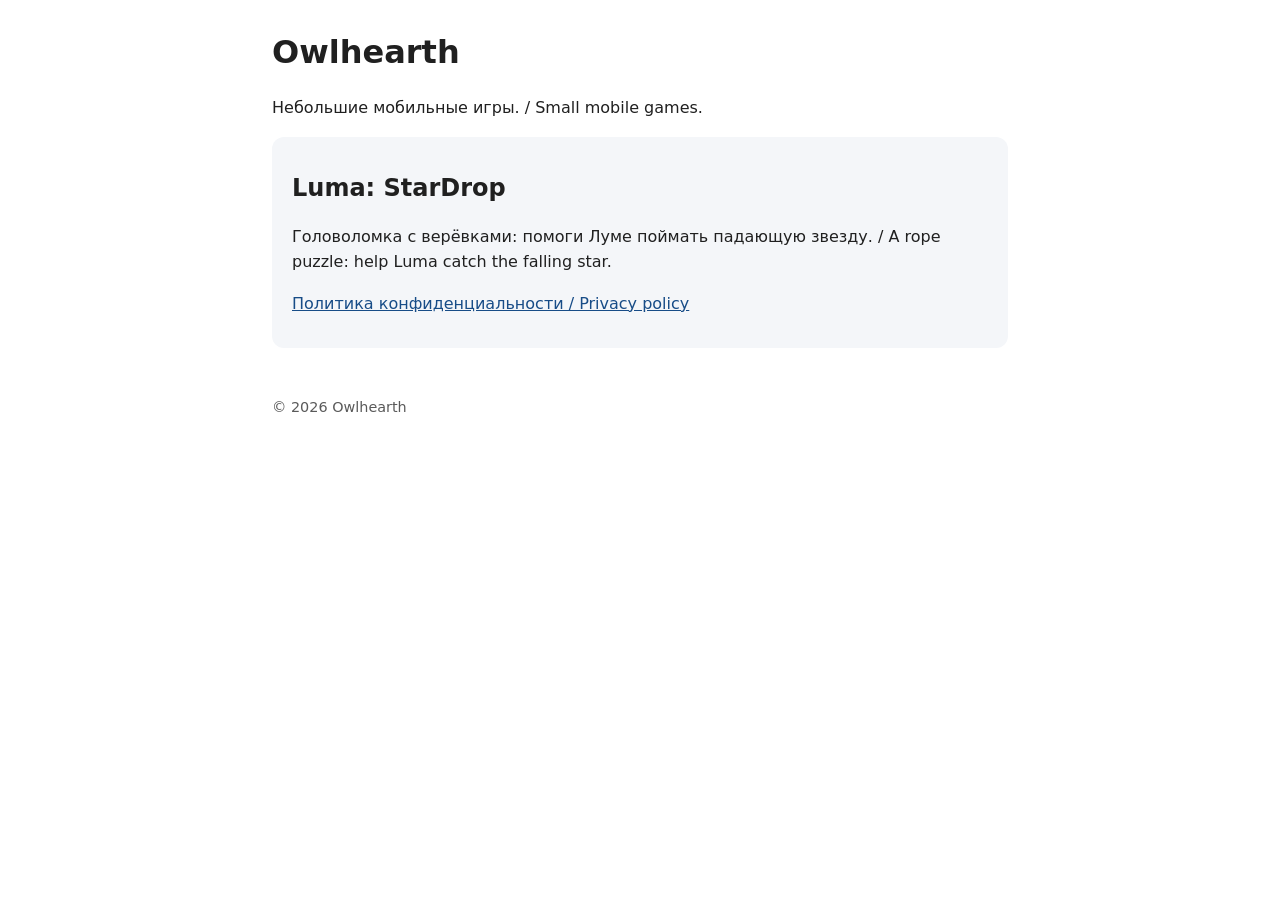
==== index.html @ 0231d5a2 "Owlhearth site: home page and Luma privacy policy" ====
<!doctype html>
<html lang="ru">
<head>
  <meta charset="utf-8">
  <meta name="viewport" content="width=device-width, initial-scale=1">
  <title>Owlhearth</title>
  <link rel="stylesheet" href="style.css">
</head>
<body>
  <h1>Owlhearth</h1>
  <p>Небольшие мобильные игры. / Small mobile games.</p>
  <div class="card">
    <h2>Luma: StarDrop</h2>
    <p>Головоломка с верёвками: помоги Луме поймать падающую звезду. / A rope puzzle: help Luma catch the falling star.</p>
    <p><a href="stardrop/privacy-policy.html">Политика конфиденциальности / Privacy policy</a></p>
  </div>
  <footer>&copy; 2026 Owlhearth</footer>
</body>
</html>
---- style.css ----
:root { --bg:#fff; --fg:#202020; --link:#174c87; --muted:#5a5a5a; --card:#f4f6f9; }
@media (prefers-color-scheme: dark) { :root { --bg:#14161a; --fg:#e8e8e8; --link:#8ab4f8; --muted:#a0a0a0; --card:#1d2026; } }
body { max-width: 46rem; margin: 2rem auto; padding: 0 1rem; font: 1rem/1.6 system-ui, sans-serif; color: var(--fg); background: var(--bg); }
a { color: var(--link); overflow-wrap: anywhere; }
h1, h2, h3 { line-height: 1.3; }
.card { background: var(--card); border-radius: 12px; padding: 1rem 1.25rem; margin: 1rem 0; }
.muted { color: var(--muted); }
footer { margin-top: 3rem; font-size: .9rem; color: var(--muted); }
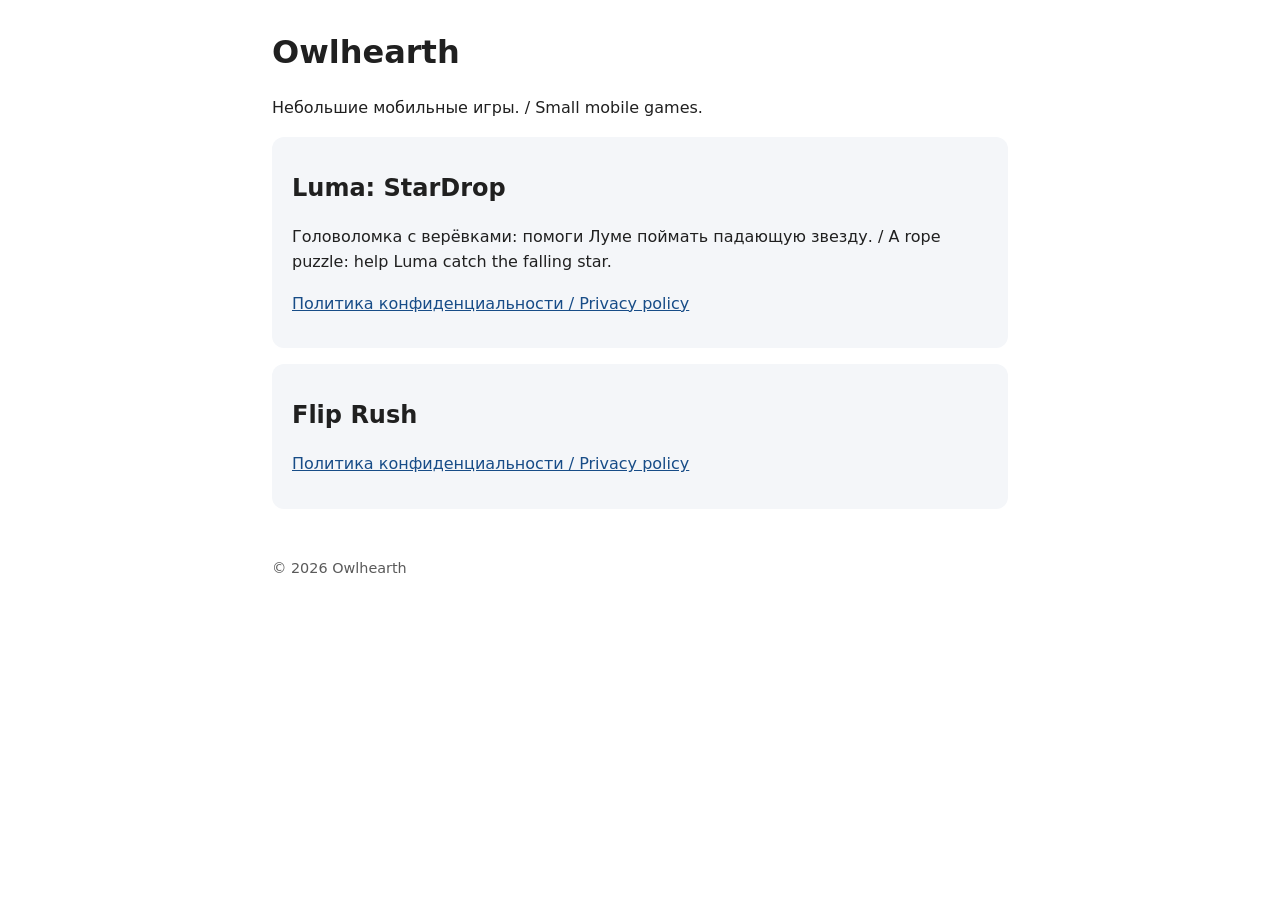
==== commit 4b8f8bae: "Flip Rush privacy policy page Co-Authored-By: Claude Opus 5.5 <noreply@anthropic.com>" ====
--- a/index.html
+++ b/index.html
@@ -14,6 +14,10 @@
     <p>Головоломка с верёвками: помоги Луме поймать падающую звезду. / A rope puzzle: help Luma catch the falling star.</p>
     <p><a href="stardrop/privacy-policy.html">Политика конфиденциальности / Privacy policy</a></p>
   </div>
+  <div class="card">
+    <h2>Flip Rush</h2>
+    <p><a href="flip/privacy-policy.html">Политика конфиденциальности / Privacy policy</a></p>
+  </div>
   <footer>&copy; 2026 Owlhearth</footer>
 </body>
 </html>
